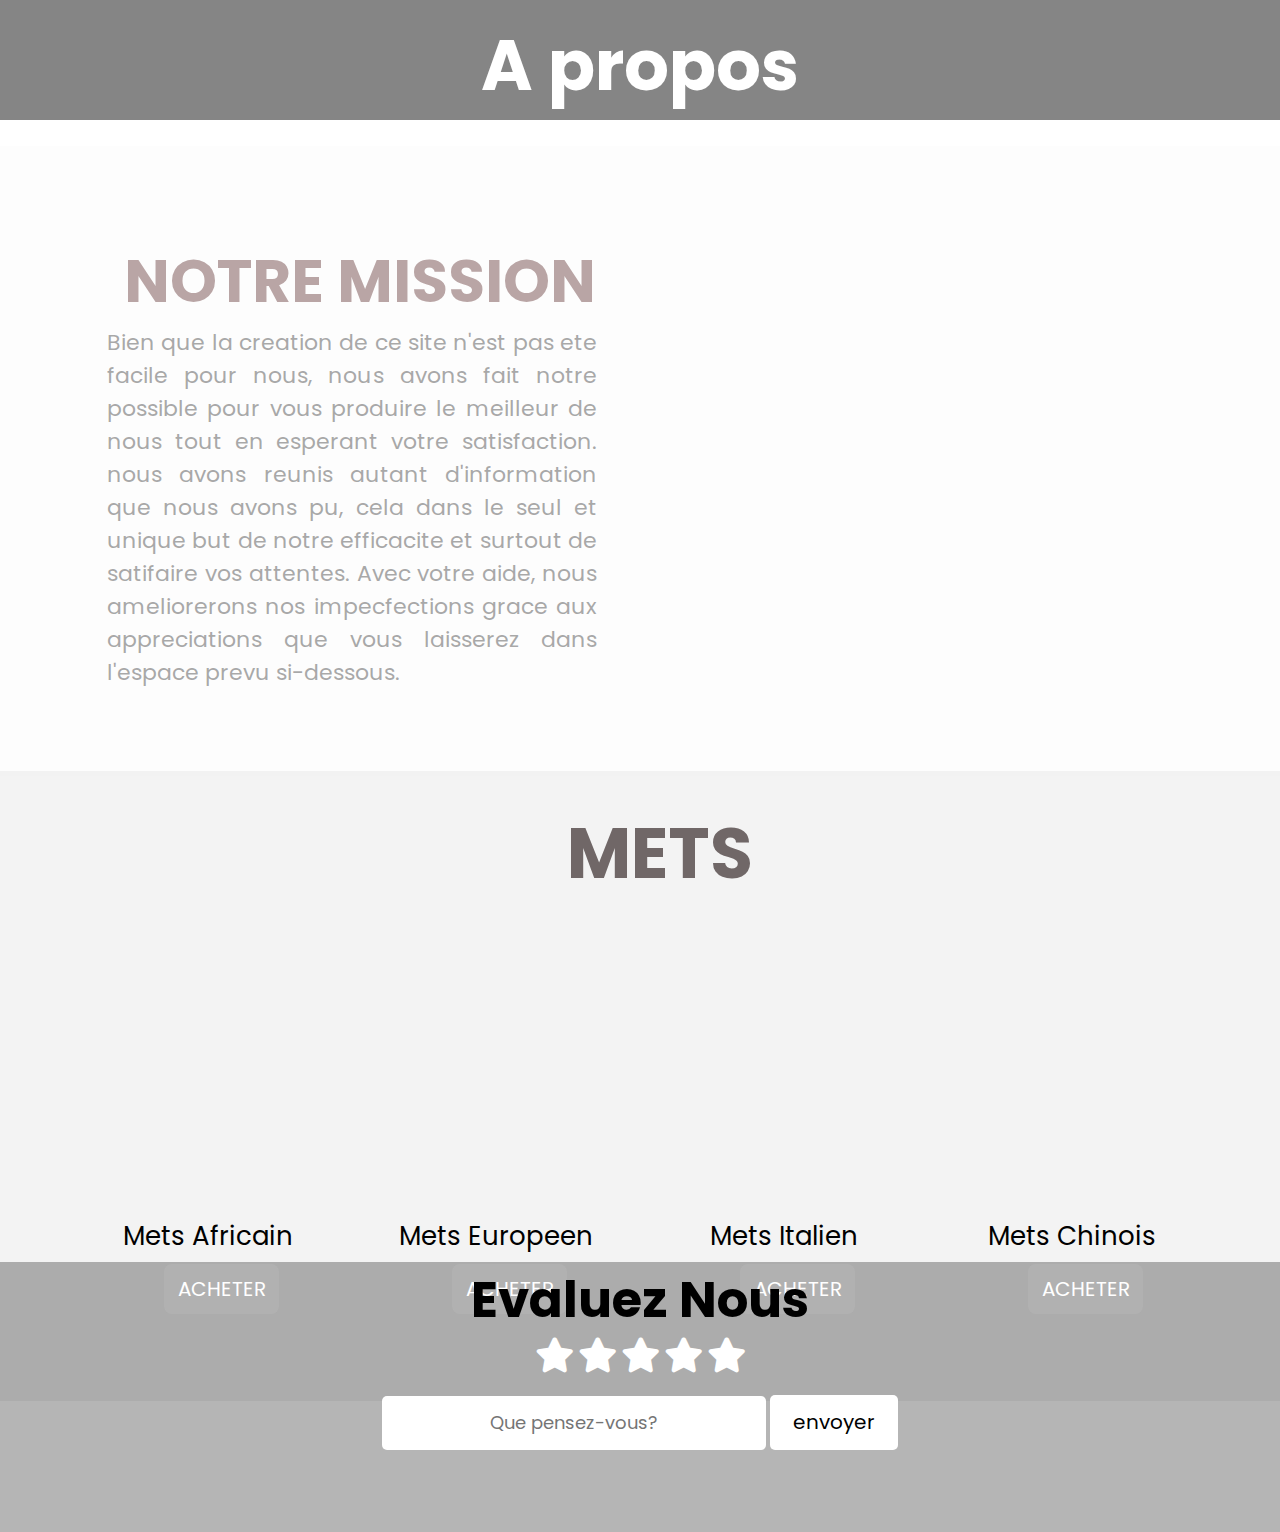
==== index.html @ a37b7dd9 "My first deploy page" ====
<!DOCTYPE html>
<html lang="en">

<head>
    <meta charset="UTF-8">
    <meta http-equiv="X-UA-Compatible" content="IE=edge">
    <meta name="viewport" content="width=device-width, initial-scale=1.0">
    <link rel="stylesheet" href="https://cdnjs.cloudflare.com/ajax/libs/font-awesome/6.4.0/css/all.css">
    <link rel="stylesheet" href="./css/index.css">
    <title>Array-Object | JS</title>
</head>

<body>
    <section>
        <div class="wrapper">
            <div class="wrapper-container">
                <div class="container content">
                    <h1 class="heading">A propos</h1>
                </div>
            </div>
        </div>
    </section>
    <section class="section-two">
    </section>
    <section>
        <div class="apreciation">
            <h1>Evaluez Nous</h1>
            <div class="rating">
                <Span class="fas fa-star" data-star="1"></Span>
                <Span class="fas fa-star" data-star="2"></Span>
                <Span class="fas fa-star" data-star="3"></Span>
                <Span class="fas fa-star" data-star="4"></Span>
                <Span class="fas fa-star" data-star="5"></Span>
            </div>
            <div class="button">
                <input class="comment" type="text" placeholder="Que pensez-vous?" id="comment">
                <button class="submit">envoyer</button>
            </div>
            <p class="object">Nous vous remercions!!!</p>
        </div>
    </section>
    <script src="./sript/about.js"></script>
    <!-- <script src="./sript/array-obj.js"></script> -->
</body>

</html>
---- css/index.css ----
@import url("https://fonts.googleapis.com/css2?family=Poppins:wght@400;500;600&display=swap");
* {
  padding: auto;
  margin: auto;
  box-sizing: border-box;
  font-family: "Poppins", sans-serif;
}

.container {
  width: 90%;
  margin: 0px auto;
  display: flex;
  height: inherit;
}
.container .left-container {
  width: 50%;
  height: inherit;
}
.container .left-container h1 {
  font-size: 60px;
  color: rgb(185, 165, 165);
  margin-left: 60px;
  padding-top: 90px;
}
.container .left-container p {
  width: 85%;
  font-size: 22px;
  color: rgba(156, 156, 156, 0.874);
  text-align: justify;
}
.container .right-container {
  width: 50%;
  height: inherit;
}
.container .right-container .image-container,
.container .right-container .image-content {
  width: 90%;
  height: 190px;
  margin-top: 20px;
}
.container .right-container .image-content {
  margin-top: 90px;
  display: flex;
  justify-content: space-between;
}
.container .right-container .image-content .image-background {
  width: 49%;
  height: inherit;
  background-size: cover;
  background-repeat: no-repeat;
}
.container .right-container .image-container {
  display: block;
  background-size: cover;
  background-repeat: no-repeat;
}

.wrapper {
  width: 100%;
  height: 120px;
  background-image: url(/asset/img/hero2.webp);
  background-repeat: no-repeat;
  background-size: cover;
}
.wrapper .wrapper-container {
  background: rgba(69, 69, 69, 0.656);
  height: inherit;
}
.wrapper .wrapper-container .content {
  height: 60px;
  text-align: center;
}
.wrapper .wrapper-container .content .heading {
  color: white;
  font-size: 70px;
  margin: auto;
  padding: 13px;
}

.bannar {
  display: block;
  width: 100%;
  height: 70vh;
  background: rgba(225, 225, 225, 0.395);
  text-align: center;
}
.bannar .headingTwo {
  padding-top: 30px;
  margin-left: 40px;
  margin-top: -5px;
  color: rgb(112, 103, 103);
  font-size: 70px;
}
.bannar .container {
  margin-top: -90px;
  width: 90%;
  height: inherit;
}
.bannar .container .image-contain {
  width: 100%;
  height: 45vh;
  display: flex;
  justify-content: space-between;
}
.bannar .container .image-contain .contain1 {
  height: inherit;
  width: 320px;
  text-align: justify;
}
.bannar .container .image-contain .contain1 .para {
  font-size: 26px;
  text-align: center;
  margin-top: 20px;
}
.bannar .container .image-contain .contain1 .btn {
  padding: 10px;
  width: 40%;
  font-size: 20px;
  background: rgba(180, 180, 180, 0.712);
  margin: 8px auto auto 100px;
  cursor: pointer;
  color: white;
  border: none;
  border-radius: 8px;
}
.bannar .container .image-contain .contain1 .btn:hover {
  background: rgba(156, 156, 156, 0.863);
  color: white;
}
.bannar .container .image-contain .contain1 .meal {
  width: 250px;
  height: 250px;
  border-radius: 50%;
  margin-top: 2ex;
  background-repeat: no-repeat;
  background-size: cover;
}

.apreciation {
  display: block;
  margin-top: 38%;
  width: 100%;
  height: 30vh;
  text-align: center;
  align-items: center;
  background-color: rgba(0, 0, 0, 0.292);
}
.apreciation h1 {
  font-size: 50px;
  text-align: center;
  color: rgb(0, 0, 0);
}
.apreciation .rating .fas {
  font-size: 35px;
}
.apreciation .button {
  margin-top: 20px;
}
.apreciation .button .comment {
  width: 30%;
  height: 54px;
  border: none;
  border-radius: 5px;
  text-align: center;
  font-size: 18px;
}
.apreciation .button .submit {
  width: 10%;
  height: 55px;
  font-size: 20px;
  background: white;
  cursor: pointer;
  color: black;
  border: none;
  border-radius: 5px;
}
.apreciation .button .submit:hover {
  background: rgba(156, 156, 156, 0.863);
  color: white;
}
.apreciation .object {
  margin-top: 20px;
  font-size: 2px;
}

@media (max-width: 765px) {
  .wrapper .wrapper-container .content .heading {
    font-size: 50px;
  }
  .container {
    width: 100%;
    margin: 0px auto;
    display: block;
    height: 109vh;
  }
  .container .left-container {
    width: 100%;
    height: inherit;
  }
  .container .left-container h1 {
    font-size: 30px;
    color: rgb(185, 165, 165);
    text-align: center;
    margin-left: 0px;
    padding-top: 40px;
  }
  .container .left-container p {
    width: 90%;
    font-size: 16px;
    color: rgba(156, 156, 156, 0.874);
    text-align: center;
  }
  .container .right-container {
    width: 90%;
    height: inherit;
  }
  .container .right-container .image-container,
  .container .right-container .image-content {
    width: 100%;
    height: 160px;
    margin-top: 20px;
  }
  .container .right-container .image-content {
    margin-top: -350px;
    display: block;
    justify-content: space-between;
  }
  .container .right-container .image-content .image-background {
    width: 90%;
    height: inherit;
    background-size: cover;
    background-repeat: no-repeat;
    margin-top: 10px;
  }
  .container .right-container .image-container {
    display: none;
    background-size: cover;
    background-repeat: no-repeat;
  }
  .bannar {
    display: block;
    width: 100%;
    height: 180vh;
    margin-top: 30px;
    background: rgba(225, 225, 225, 0.395);
    text-align: center;
  }
  .bannar .headingTwo {
    padding-top: 30px;
    margin-left: 0px;
    margin-top: -20px;
    color: rgb(112, 103, 103);
    font-size: 40px;
  }
  .bannar .container {
    margin-top: 0px;
    width: 90%;
    height: inherit;
  }
  .bannar .container .image-contain {
    width: 100%;
    height: 45vh;
    display: block;
    justify-content: space-between;
  }
  .bannar .container .image-contain .contain1 {
    height: inherit;
    width: 320px;
    text-align: justify;
  }
  .bannar .container .image-contain .contain1 .para {
    font-size: 20px;
    text-align: center;
    margin-top: 20px;
  }
  .bannar .container .image-contain .contain1 .btn {
    padding: 10px;
    width: 35%;
    font-size: 20px;
    background: rgba(180, 180, 180, 0.712);
    margin: 8px auto auto 110px;
    cursor: pointer;
    color: white;
    border: none;
    border-radius: 8px;
  }
  .bannar .container .image-contain .contain1 .btn:hover {
    background: rgba(156, 156, 156, 0.863);
    color: white;
  }
  .bannar .container .image-contain .contain1 .meal {
    width: 120px;
    height: 120px;
    border-radius: 50%;
    margin-top: -12px;
    background-repeat: no-repeat;
    background-size: cover;
  }
  .apreciation {
    display: block;
    margin-top: 95rem;
    width: 100%;
    height: 40vh;
    text-align: center;
    align-items: center;
    background-color: rgba(0, 0, 0, 0.292);
  }
  .apreciation h1 {
    font-size: 40px;
    text-align: center;
    color: rgb(0, 0, 0);
  }
  .apreciation .rating .fas {
    font-size: 30px;
  }
  .apreciation .button {
    margin-top: 20px;
  }
  .apreciation .button .comment {
    width: 50%;
    height: 54px;
    border: none;
    border-radius: 5px;
    text-align: center;
    font-size: 18px;
  }
  .apreciation .button .submit {
    width: 25%;
    height: 55px;
    font-size: 20px;
    background: white;
    cursor: pointer;
    color: black;
    border: none;
    border-radius: 5px;
  }
  .apreciation .button .submit:hover {
    background: rgba(156, 156, 156, 0.863);
    color: white;
  }
  .apreciation .object {
    margin-top: 20px;
    font-size: 25px;
  }
}/*# sourceMappingURL=index.css.map */
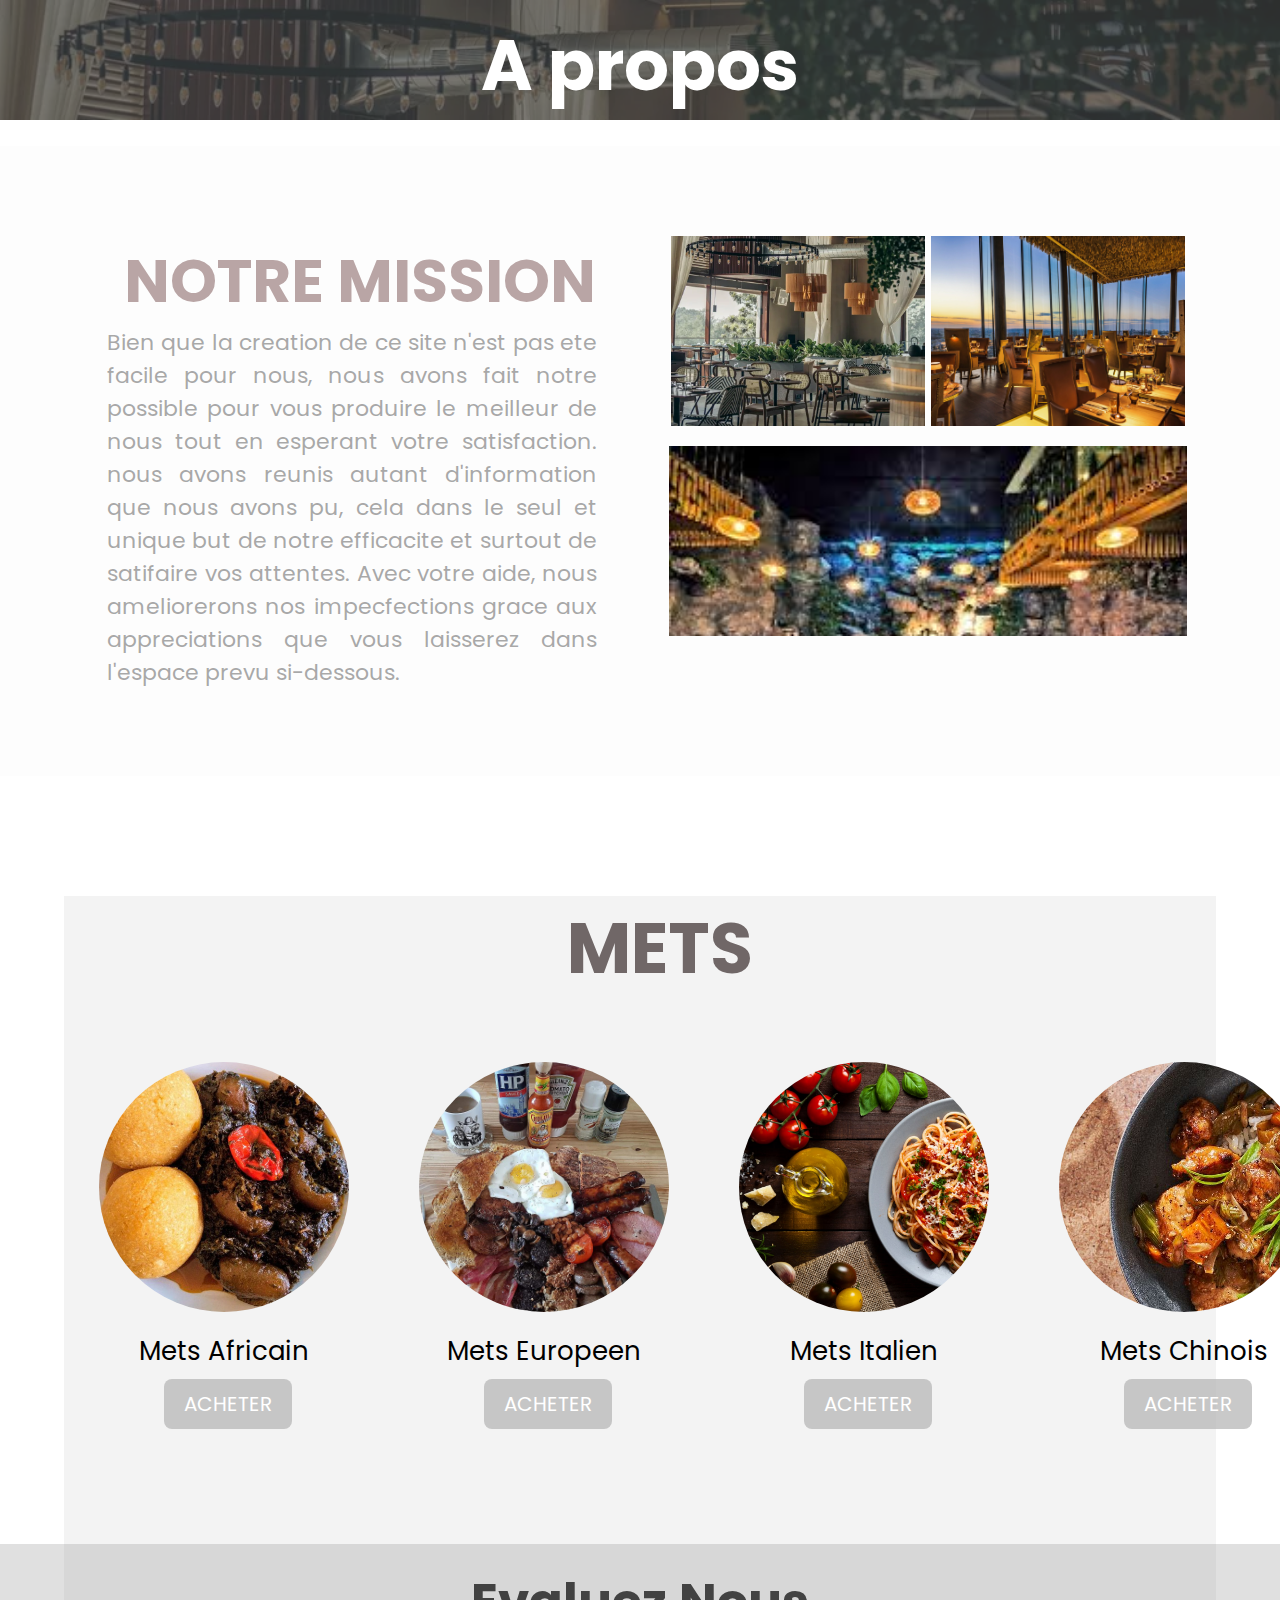
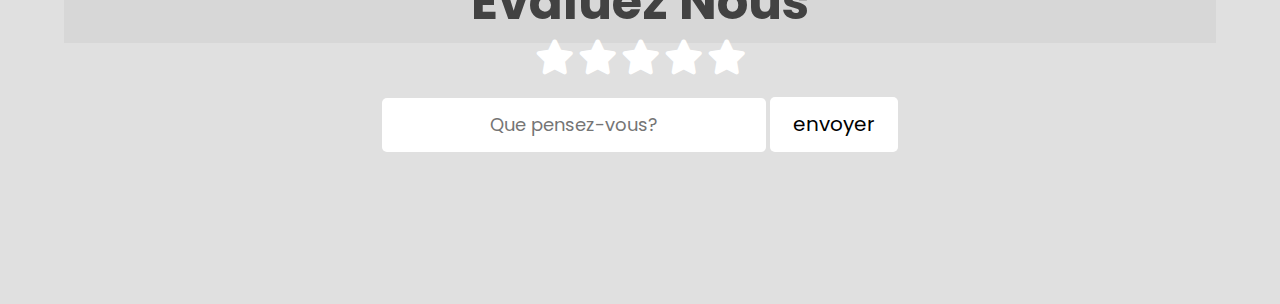
==== commit 08f8947b: "project deploy" ====
--- a/index.html
+++ b/index.html
@@ -16,12 +16,12 @@
             <div class="wrapper-container">
                 <div class="container content">
                     <h1 class="heading">A propos</h1>
-                </div>
+                </div>  
             </div>
         </div>
     </section>
-    <section class="section-two">
-    </section>
+        <section class="section-two">
+        </section>
     <section>
         <div class="apreciation">
             <h1>Evaluez Nous</h1>
--- a/css/index.css
+++ b/css/index.css
@@ -79,25 +79,24 @@
 
 .bannar {
   display: block;
-  width: 100%;
-  height: 70vh;
+  width: 90%;
+  height: 83vh;
   background: rgba(225, 225, 225, 0.395);
   text-align: center;
+  margin-top: 120px;
 }
 .bannar .headingTwo {
-  padding-top: 30px;
   margin-left: 40px;
-  margin-top: -5px;
   color: rgb(112, 103, 103);
   font-size: 70px;
 }
 .bannar .container {
-  margin-top: -90px;
-  width: 90%;
+  margin-top: -8rem;
+  width: 100%;
   height: inherit;
 }
 .bannar .container .image-contain {
-  width: 100%;
+  width: 300%;
   height: 45vh;
   display: flex;
   justify-content: space-between;
@@ -138,17 +137,18 @@
 
 .apreciation {
   display: block;
-  margin-top: 38%;
+  margin-top: 60%;
   width: 100%;
-  height: 30vh;
+  height: 40vh;
   text-align: center;
   align-items: center;
-  background-color: rgba(0, 0, 0, 0.292);
+  background-color: rgba(148, 148, 148, 0.292);
 }
 .apreciation h1 {
   font-size: 50px;
   text-align: center;
-  color: rgb(0, 0, 0);
+  color: rgb(66, 66, 66);
+  padding-top: 20px;
 }
 .apreciation .rating .fas {
   font-size: 35px;
@@ -183,13 +183,199 @@
   font-size: 2px;
 }
 
-@media (max-width: 765px) {
+@media (max-width: 1200px) {
+  @import url("https://fonts.googleapis.com/css2?family=Poppins:wght@400;500;600&display=swap");
+  * {
+    padding: auto;
+    margin: auto;
+    box-sizing: border-box;
+    font-family: "Poppins", sans-serif;
+  }
+  .container {
+    width: 90%;
+    margin: 0px auto;
+    display: flex;
+    height: inherit;
+  }
+  .container .left-container {
+    width: 60%;
+    height: inherit;
+  }
+  .container .left-container h1 {
+    font-size: 40px;
+    color: rgb(185, 165, 165);
+    margin-left: 30px;
+    padding-top: 90px;
+  }
+  .container .left-container p {
+    width: 100%;
+    font-size: 22px;
+    color: rgba(156, 156, 156, 0.874);
+    text-align: justify;
+  }
+  .container .right-container {
+    width: 50%;
+    height: inherit;
+  }
+  .container .right-container .image-container,
+  .container .right-container .image-content {
+    width: 95%;
+    height: 190px;
+    margin-top: 0px;
+  }
+  .container .right-container .image-content {
+    margin-top: 90px;
+    display: block;
+    justify-content: space-between;
+  }
+  .container .right-container .image-content .image-background {
+    width: 100%;
+    height: inherit;
+    background-size: cover;
+    background-repeat: no-repeat;
+    margin-top: 50px;
+    margin-left: 10px;
+  }
+  .container .right-container .image-container {
+    display: none;
+    background-size: cover;
+    background-repeat: no-repeat;
+  }
+  .wrapper {
+    width: 100%;
+    height: 120px;
+    background-image: url(/asset/img/hero2.webp);
+    background-repeat: no-repeat;
+    background-size: cover;
+  }
+  .wrapper .wrapper-container {
+    background: rgba(69, 69, 69, 0.656);
+    height: inherit;
+  }
+  .wrapper .wrapper-container .content {
+    height: 60px;
+    text-align: center;
+  }
+  .wrapper .wrapper-container .content .heading {
+    color: white;
+    font-size: 70px;
+    margin: auto;
+    padding: 13px;
+  }
+  .bannar {
+    display: block;
+    width: 100%;
+    height: 83vh;
+    background: rgba(225, 225, 225, 0.395);
+    text-align: center;
+    margin-top: 190px;
+  }
+  .bannar .headingTwo {
+    padding-top: 10px;
+    margin-left: 40px;
+    color: rgb(112, 103, 103);
+    font-size: 70px;
+  }
+  .bannar .container {
+    margin-top: -8rem;
+    width: 90%;
+    height: inherit;
+  }
+  .bannar .container .image-contain {
+    width: 100%;
+    height: 45vh;
+    display: flex;
+    justify-content: space-between;
+  }
+  .bannar .container .image-contain .contain1 {
+    height: inherit;
+    width: 320px;
+    text-align: justify;
+  }
+  .bannar .container .image-contain .contain1 .para {
+    font-size: 26px;
+    text-align: center;
+    margin-top: 20px;
+  }
+  .bannar .container .image-contain .contain1 .btn {
+    padding: 10px;
+    width: 47%;
+    font-size: 20px;
+    background: rgba(180, 180, 180, 0.712);
+    margin: 8px auto auto 50px;
+    cursor: pointer;
+    color: white;
+    border: none;
+    border-radius: 8px;
+  }
+  .bannar .container .image-contain .contain1 .btn:hover {
+    background: rgba(156, 156, 156, 0.863);
+    color: white;
+  }
+  .bannar .container .image-contain .contain1 .meal {
+    width: 180px;
+    height: 180px;
+    border-radius: 50%;
+    margin-top: 2ex;
+    background-repeat: no-repeat;
+    background-size: cover;
+  }
+  .apreciation {
+    display: block;
+    margin-top: 80%;
+    width: 100%;
+    height: 40vh;
+    text-align: center;
+    align-items: center;
+    background-color: rgba(148, 148, 148, 0.292);
+  }
+  .apreciation h1 {
+    font-size: 50px;
+    text-align: center;
+    color: rgb(66, 66, 66);
+    padding-top: 20px;
+  }
+  .apreciation .rating .fas {
+    font-size: 35px;
+  }
+  .apreciation .button {
+    margin-top: 20px;
+  }
+  .apreciation .button .comment {
+    width: 30%;
+    height: 54px;
+    border: none;
+    border-radius: 5px;
+    text-align: center;
+    font-size: 18px;
+  }
+  .apreciation .button .submit {
+    width: 10%;
+    height: 55px;
+    font-size: 20px;
+    background: white;
+    cursor: pointer;
+    color: black;
+    border: none;
+    border-radius: 5px;
+  }
+  .apreciation .button .submit:hover {
+    background: rgba(156, 156, 156, 0.863);
+    color: white;
+  }
+  .apreciation .object {
+    margin-top: 20px;
+    font-size: 2px;
+  }
+}
+@media (max-width: 540px) {
   .wrapper .wrapper-container .content .heading {
     font-size: 50px;
   }
   .container {
     width: 100%;
     margin: 0px auto;
+    margin-top: -10px;
     display: block;
     height: 109vh;
   }
@@ -218,6 +404,7 @@
   .container .right-container .image-content {
     width: 100%;
     height: 160px;
+    margin-right: -15px;
     margin-top: 20px;
   }
   .container .right-container .image-content {
@@ -240,13 +427,13 @@
   .bannar {
     display: block;
     width: 100%;
-    height: 180vh;
+    height: 220vh;
     margin-top: 30px;
     background: rgba(225, 225, 225, 0.395);
     text-align: center;
   }
   .bannar .headingTwo {
-    padding-top: 30px;
+    padding-top: 20px;
     margin-left: 0px;
     margin-top: -20px;
     color: rgb(112, 103, 103);
@@ -267,6 +454,7 @@
     height: inherit;
     width: 320px;
     text-align: justify;
+    margin-top: 50px;
   }
   .bannar .container .image-contain .contain1 .para {
     font-size: 20px;
@@ -289,16 +477,17 @@
     color: white;
   }
   .bannar .container .image-contain .contain1 .meal {
-    width: 120px;
-    height: 120px;
-    border-radius: 50%;
+    width: 350px;
+    height: 170px;
+    margin-left: -15px;
+    border-radius: 2%;
     margin-top: -12px;
     background-repeat: no-repeat;
     background-size: cover;
   }
   .apreciation {
     display: block;
-    margin-top: 95rem;
+    margin-top: 120rem;
     width: 100%;
     height: 40vh;
     text-align: center;
@@ -312,9 +501,10 @@
   }
   .apreciation .rating .fas {
     font-size: 30px;
+    margin-top: 20px;
   }
   .apreciation .button {
-    margin-top: 20px;
+    margin-top: 40px;
   }
   .apreciation .button .comment {
     width: 50%;
